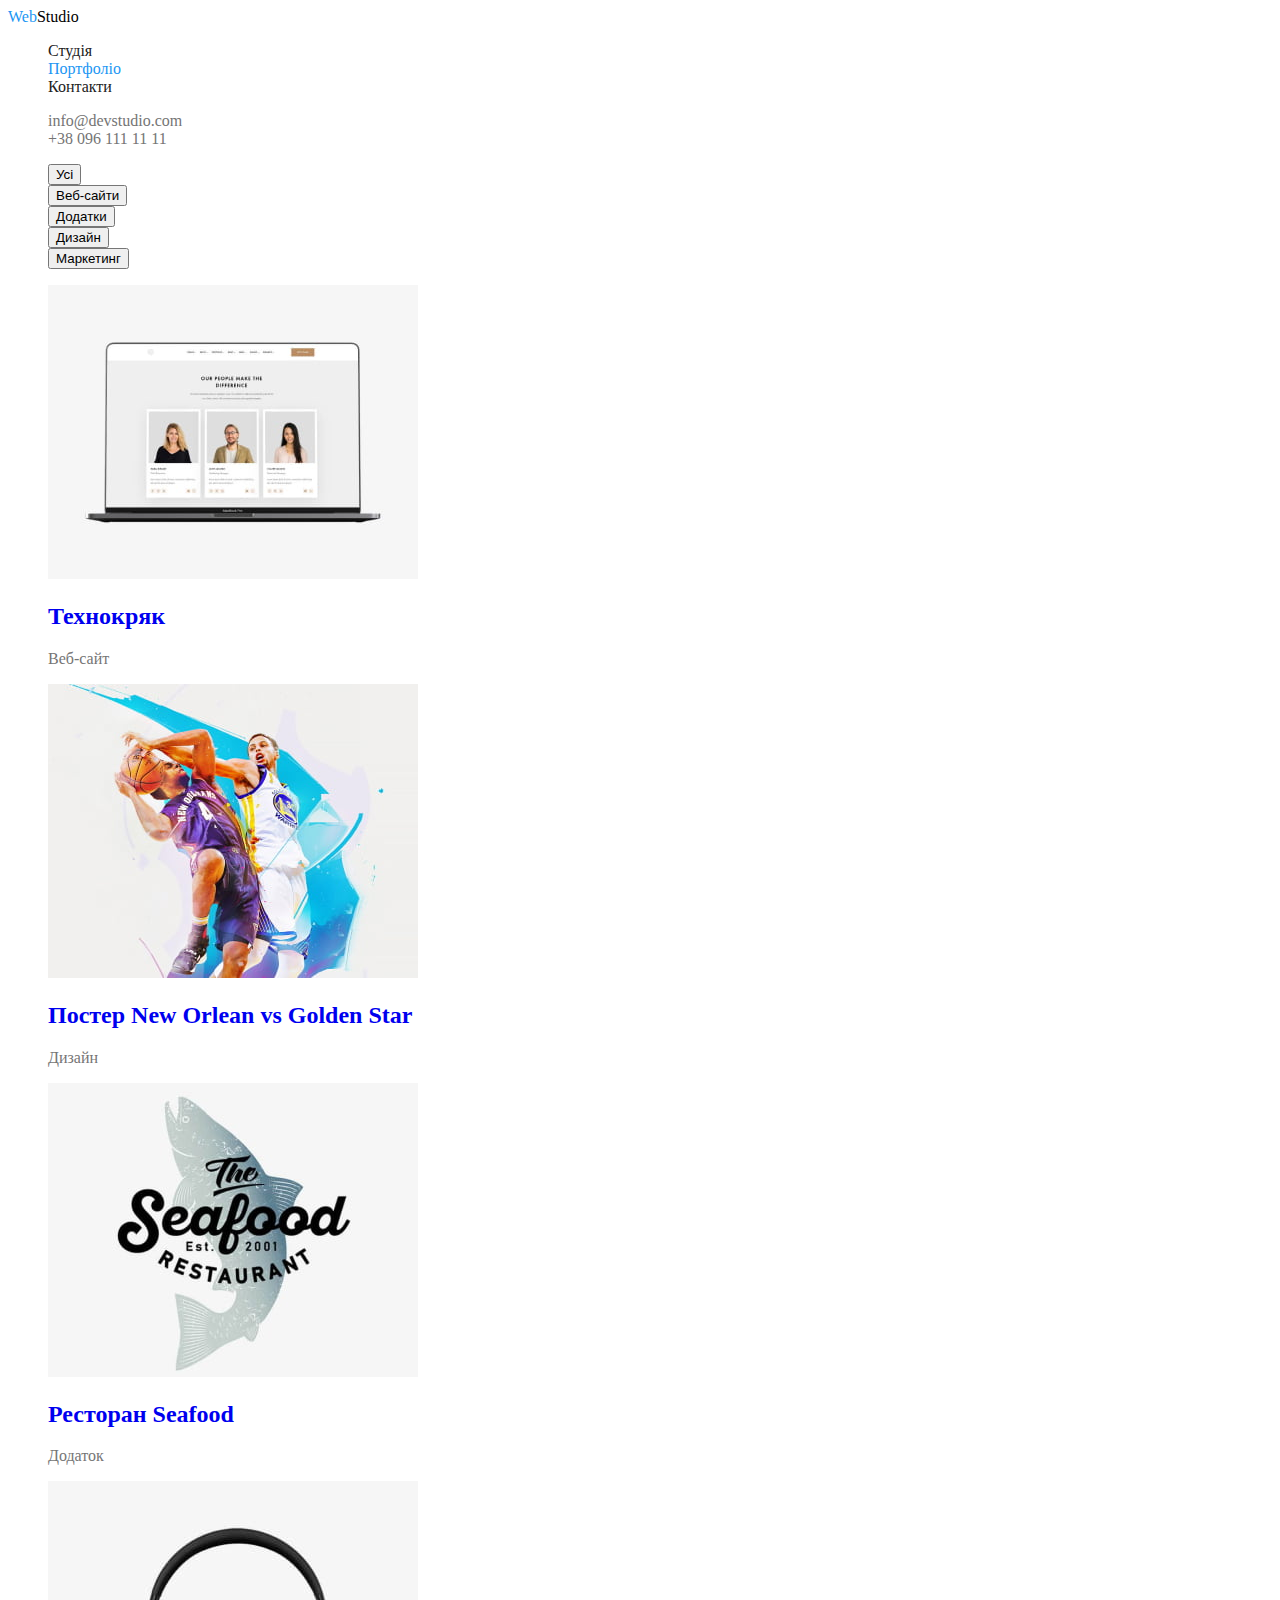
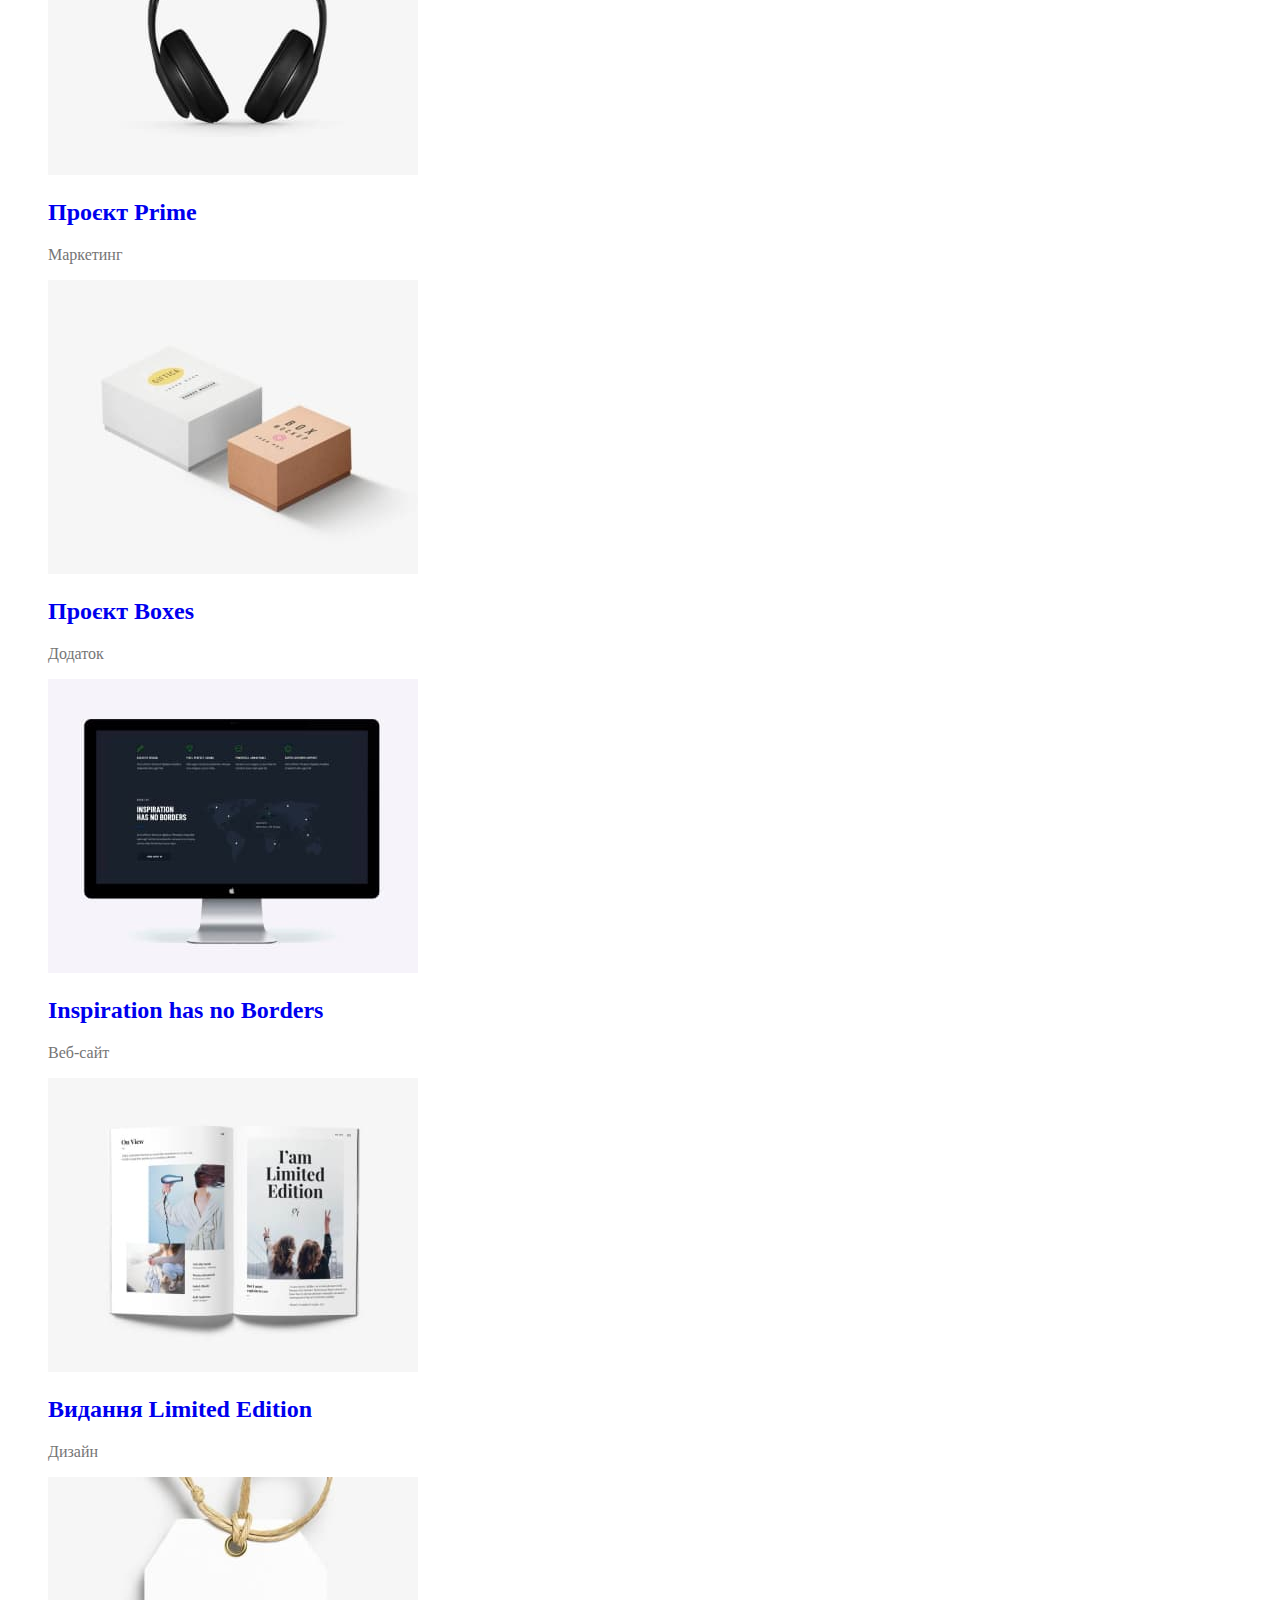
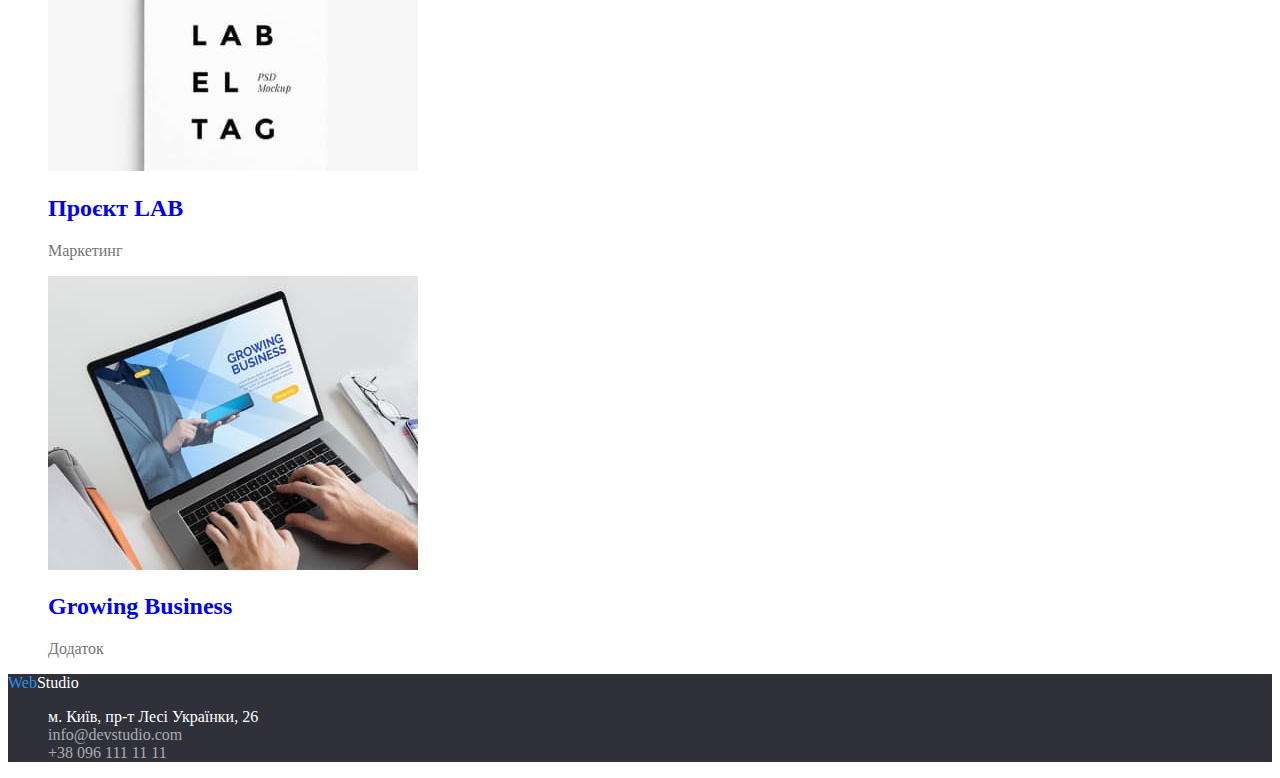
==== portfolio.html @ c9334d9a "Добавляет стили" ====
<!DOCTYPE html>
<html lang="en">
  <head>
    <meta charset="UTF-8" />
    <meta http-equiv="X-UA-Compatible" content="IE=edge" />
    <meta name="viewport" content="width=device-width, initial-scale=1.0" />
    <title>Портфоліо</title>
    <link rel="stylesheet" href="./css/styles.css" />
    <link rel="preconnect" href="https://fonts.googleapis.com" />
    <link rel="preconnect" href="https://fonts.gstatic.com" crossorigin />
    <link
      href="https://fonts.googleapis.com/css2?family=Raleway:wght@700&family=Roboto:wght@400;500;700;900&display=swap"
      rel="stylesheet"
    />
  </head>
  <body>
    <header>
      <a href="./index.html" class="header-logo"
        ><span class="accent">Web</span>Studio</a
      >
      <nav>
        <ul class="site-nav list">
          <li><a href="./index.html" class="link-nav">Студія</a></li>
          <li><a href="./portfolio.html" class="link-nav current">Портфоліо</a></li>
          <li><a href="#address" class="link-nav">Контакти</a></li>
        </ul>
      </nav>
      <ul class="list">
        <li><a href="mailto:info@devstudio.com" class="link-contacts">info@devstudio.com</a></li>
        <li><a href="tel:+380961111111" class="link-contacts">+38 096 111 11 11</a></li>
      </ul>
    </header>
    <main>
      <h1 class="visually-hidden">Портфоліо</h1>
      <ul class="list">
        <li>
          <button type="button">Усі</button>
        </li>
        <li>
          <button type="button">Веб-сайти</button>
        </li>
        <li>
          <button type="button">Додатки</button>
        </li>
        <li>
          <button type="button">Дизайн</button>
        </li>
        <li>
          <button type="button">Маркетинг</button>
        </li>
      </ul>
      <section class="projects">
        <ul class="list">
          <li>
            <a href="" class="link">
              <img
                src="./images/thnokryak.jpg"
                alt="Веб-сайт"
                width="370"
                height="294"
              />
              <h2 class="title">Технокряк</h2>
              <p class="text">Веб-сайт</p>
            </a>
          </li>
          <li>
            <a href="" class="link">
              <img
                src="./images/poster_new_orlean_vs_golden_star.jpg"
                alt="Постер баскетбол"
                width="370"
                height="294"
              />
              <h2 class="title">Постер New Orlean vs Golden Star</h2>
              <p class="text">Дизайн</p>
            </a>
          </li>
          <li>
            <a href="" class="link">
              <img
                src="./images/restaurant_seafood.jpg"
                alt="Ресторан морепродуктів"
                width="370"
                height="294"
              />
              <h2 class="title">Ресторан Seafood</h2>
              <p class="text">Додаток</p>
            </a>
          </li>
          <li>
            <a href="" class="link">
              <img
                src="./images/project_prime.jpg"
                alt="Навушники"
                width="370"
                height="294"
              />
              <h2 class="title">Проєкт Prime</h2>
              <p class="text">Маркетинг</p>
            </a>
          </li>
          <li>
            <a href="" class="link">
              <img
                src="./images/project_boxes.jpg"
                alt="Коробки"
                width="370"
                height="294"
              />
              <h2 class="title">Проєкт Boxes</h2>
              <p class="text">Додаток</p>
            </a>
          </li>
          <li>
            <a href="" class="link">
              <img
                src="./images/inspiration_has_no_borders.jpg"
                alt="Монітор"
                width="370"
                height="294"
              />
              <h2 class="title">Inspiration has no Borders</h2>
              <p class="text">Веб-сайт</p>
            </a>
          </li>
          <li>
            <a href="" class="link">
              <img
                src="./images/edition_limited_edition.jpg"
                alt="Сторінки журналу"
                width="370"
                height="294"
              />
              <h2 class="title">Видання Limited Edition</h2>
              <p class="text">Дизайн</p>
            </a>
          </li>
          <li>
            <a href="" class="link">
              <img
                src="./images/projet_lab.jpg"
                alt="Бірка"
                width="370"
                height="294"
              />
              <h2 class="title">Проєкт LAB</h2>
              <p class="text">Маркетинг</p>
            </a>
          </li>
          <li>
            <a href="" class="link">
              <img
                src="./images/growing_business.jpg"
                alt="Ноутбук"
                width="370"
                height="294"
              />
              <h2 class="title">Growing Business</h2>
              <p class="text">Додаток</p>
            </a>
          </li>
        </ul>
      </section>
    </main>
    <footer class="footer">
      <a href="/goit-markup-hw-01/index.html" class="footer-logo"><span class="accent">Web</span>Studio</a>
      <address id="address" class="address">
        <ul class="list">
          <li>
            <a href="https://goo.gl/maps/zxxZXzN141BjYgjw8" target="_blank" class="address-link"
              >м. Київ, пр-т Лесі Українки, 26</a
            >
          </li>
          <li>
            <a
              href="mailto:info@devstudio.com"
              target="_blank"
              rel="noopener noreferrer"
              class="contacts-link"
              >info@devstudio.com</a
            >
          </li>
          <li><a href="tel:+380961111111" class="contacts-link">+38 096 111 11 11</a></li>
        </ul>
      </address>
    </footer>
  </body>
</html>
---- css/styles.css ----
/* 
Для того щоб ссилка була hover
після visited ставимо visited перед hover
.link {
    text-decoration: none;
    color: #212121;
}
.link:visited {
    color: #212121;
}
.link:hover,
.link:focus {
    color: #2196F3; */

/*
ПЕРЕМЕННАЯ
:root {
    --brand-color:#F5F5F5
}

ЦВЕТ текста
(1-всегда есть основной цвет; 
2-вторичный цвет текста;
3-как минимм один акцент.)

ХОВЕР,ФОКУС основа для ссылок(ФОКУС использется только на
интерактивных елементах(ссылки,кнопки)),(ХОВЕР может
использоватся визде)

.link:hover,
.link:focus {
    color: rgb(250, 0, 0, 10%);(90% цвета использется HEXADECIMAL
ХЕКС и в 10% RGB для прозрачности текста rgb(250, 0, 0, 10%)
} */

/* body {
    background-color: #FFFFFF;
    color:#757575;
} */

/* 
основной цвет текста - #757575;
вторичный цвет текста - #212121;
Хедер - #000000;
вторичный цвет текста - #FFFFFF; 
вторичный цвет текста - rgba(255, 255, 255, 0.6)
(#FFFFFF 60% для футера adress используем rgba);
акцент - #2196F3;
*/

/* Зададим переменню на цвет текста */
:root
--primary-text-color: #757575;
--approach-text-color: #212121;
--portfolio-text-color: #212121;
--projects-text-color: red;
--accentt-color: #2196F3;


body {
    background-color: #FFFFFF;
    color: #757575;
}

/* Добавим общий стиль на списки */
.list {
    list-style: none;
}

/* Логотип хедера */
.header-logo {
    color:#000000 ;
    text-decoration: none;
}
.header-logo .accent {
    color: #2196F3;
}

/* Навигация */
.link-nav {
    text-decoration: none;
    color: #212121;
}
.link-nav:visited {
    color: #212121;
}
.link-nav:hover,
.link-nav:focus {
    color: #2196F3;
}
.site-nav .link-nav.current{
    color: #2196F3;
}

/* Контакты */
.link-contacts {
    text-decoration: none;
    color: #757575;
}
.link-contacts:visited {
    color: #757575;
}
.link-contacts:hover,
.link-contacts:focus {
    color: #2196F3;
}

/* Уникальный контент страницы MAIN */
.main {
    background-color: #FFFFFF;
}

/* Секция "Герой" */
.hero {
    background-color: #2F303A;
}
.hero .title {
    color: #FFFFFF;
}

/*Скрываем нужные заголовки */
.visually-hidden {
    position: absolute;
    white-space: nowrap;
    width: 1px;
    height: 1px;
    overflow: hidden ;
    border: 0;
    padding: 0;
    clip: rect(0 0 0 0);
    clip-path: inset(50%);
    margin: -1px;
}

/* Секция "Подход к работе" */
.approach .title {
    color: #212121;
}

/* Секция "Область занятий" */
.area-​​work .title {
    color: #212121;
}

/* Секция "Команда" */
.teem {
    background-color: #F5F4FA;
}
.teem .title {
    color: #212121;
}
.teem .name {
    color: #212121;
}
.teem .text {
    color: #757575;
}

/* Футер */
.footer {
    background-color: #2F303A;
}
.footer-logo {
    color: #FFFFFF;
    text-decoration: none;
}
.footer-logo .accent {
    color: #2196F3;
}
.footer .address {
    font-style: normal;
}
.footer .address-link {
    text-decoration: none;
    color: #FFFFFF;
}
.footer .contacts-link {
    text-decoration: none;
    color: rgba(255, 255, 255, 0.6);
}

/* Страница ПОРТФОЛИО секция проекты */
.projects .link {
    text-decoration: none;
}
.projects .title {
    color: var(--projects-text-color);
}
.projects .text {
    color: #757575;
}
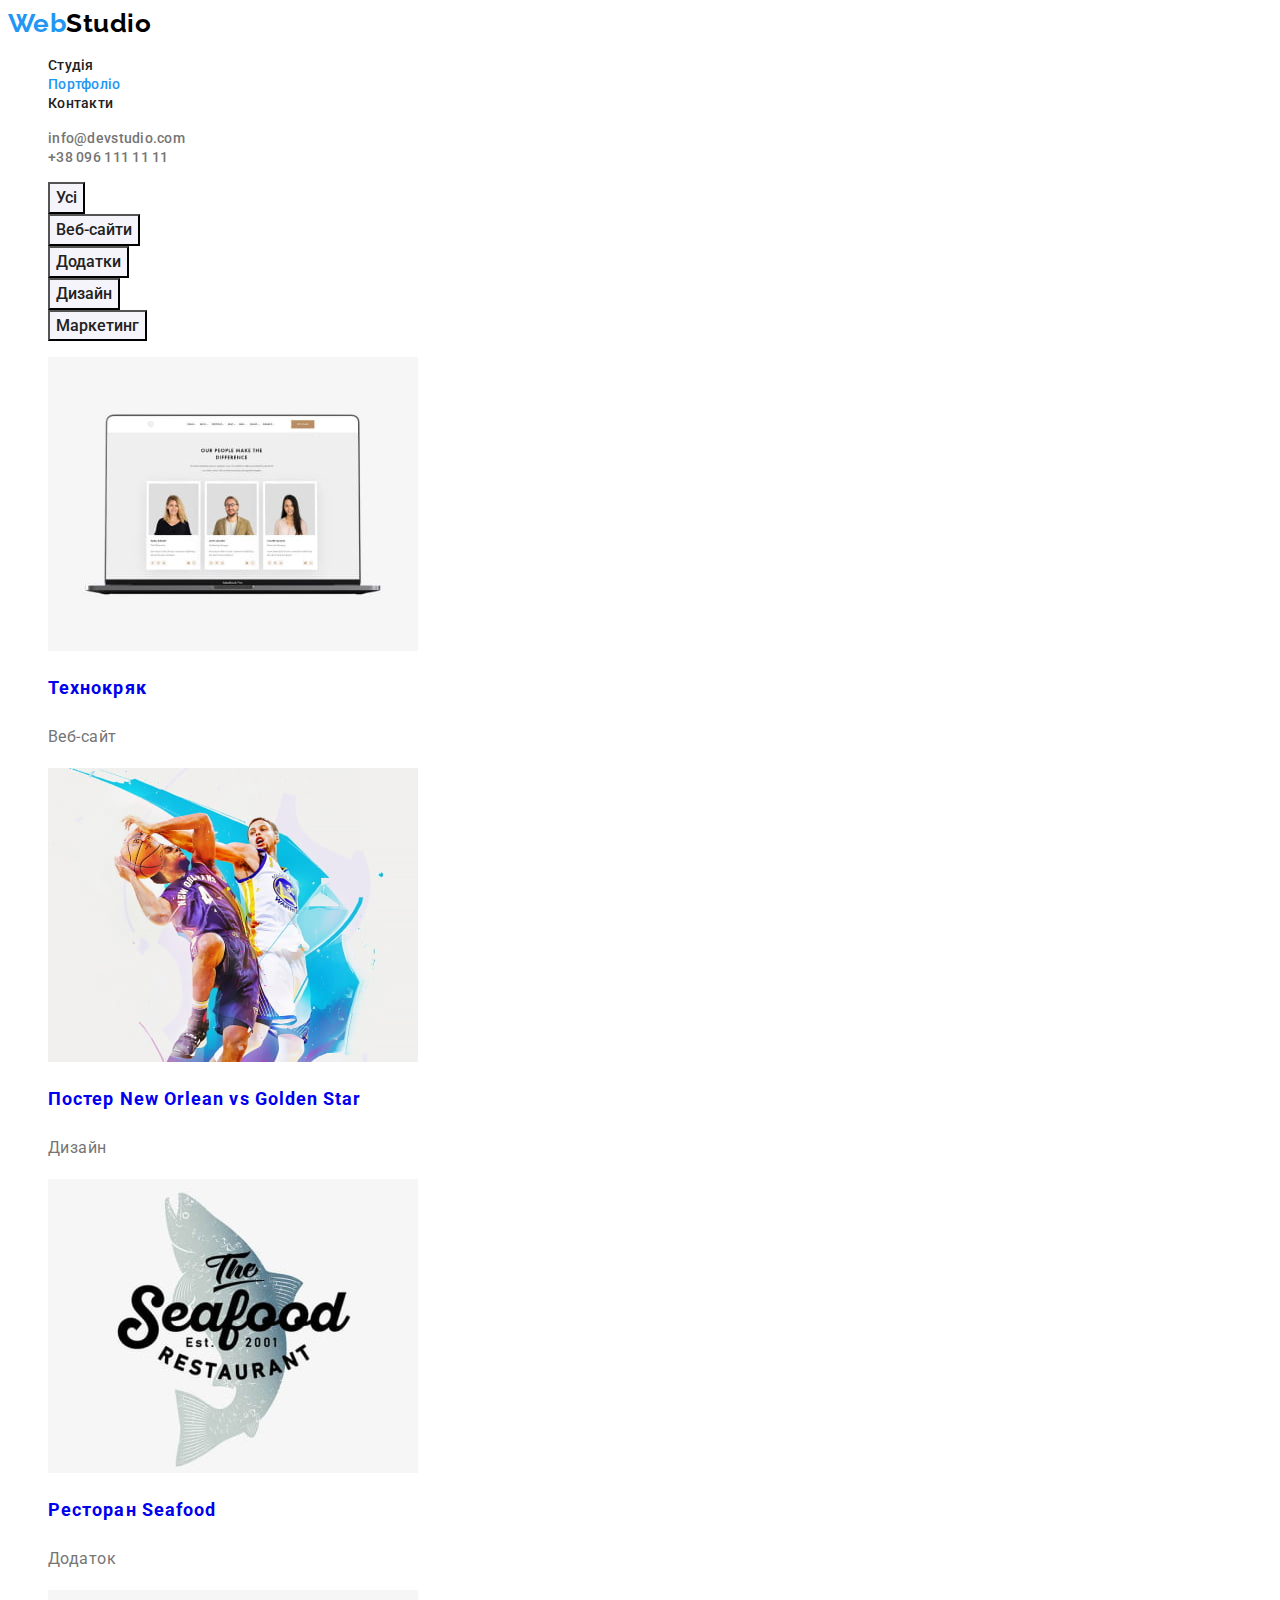
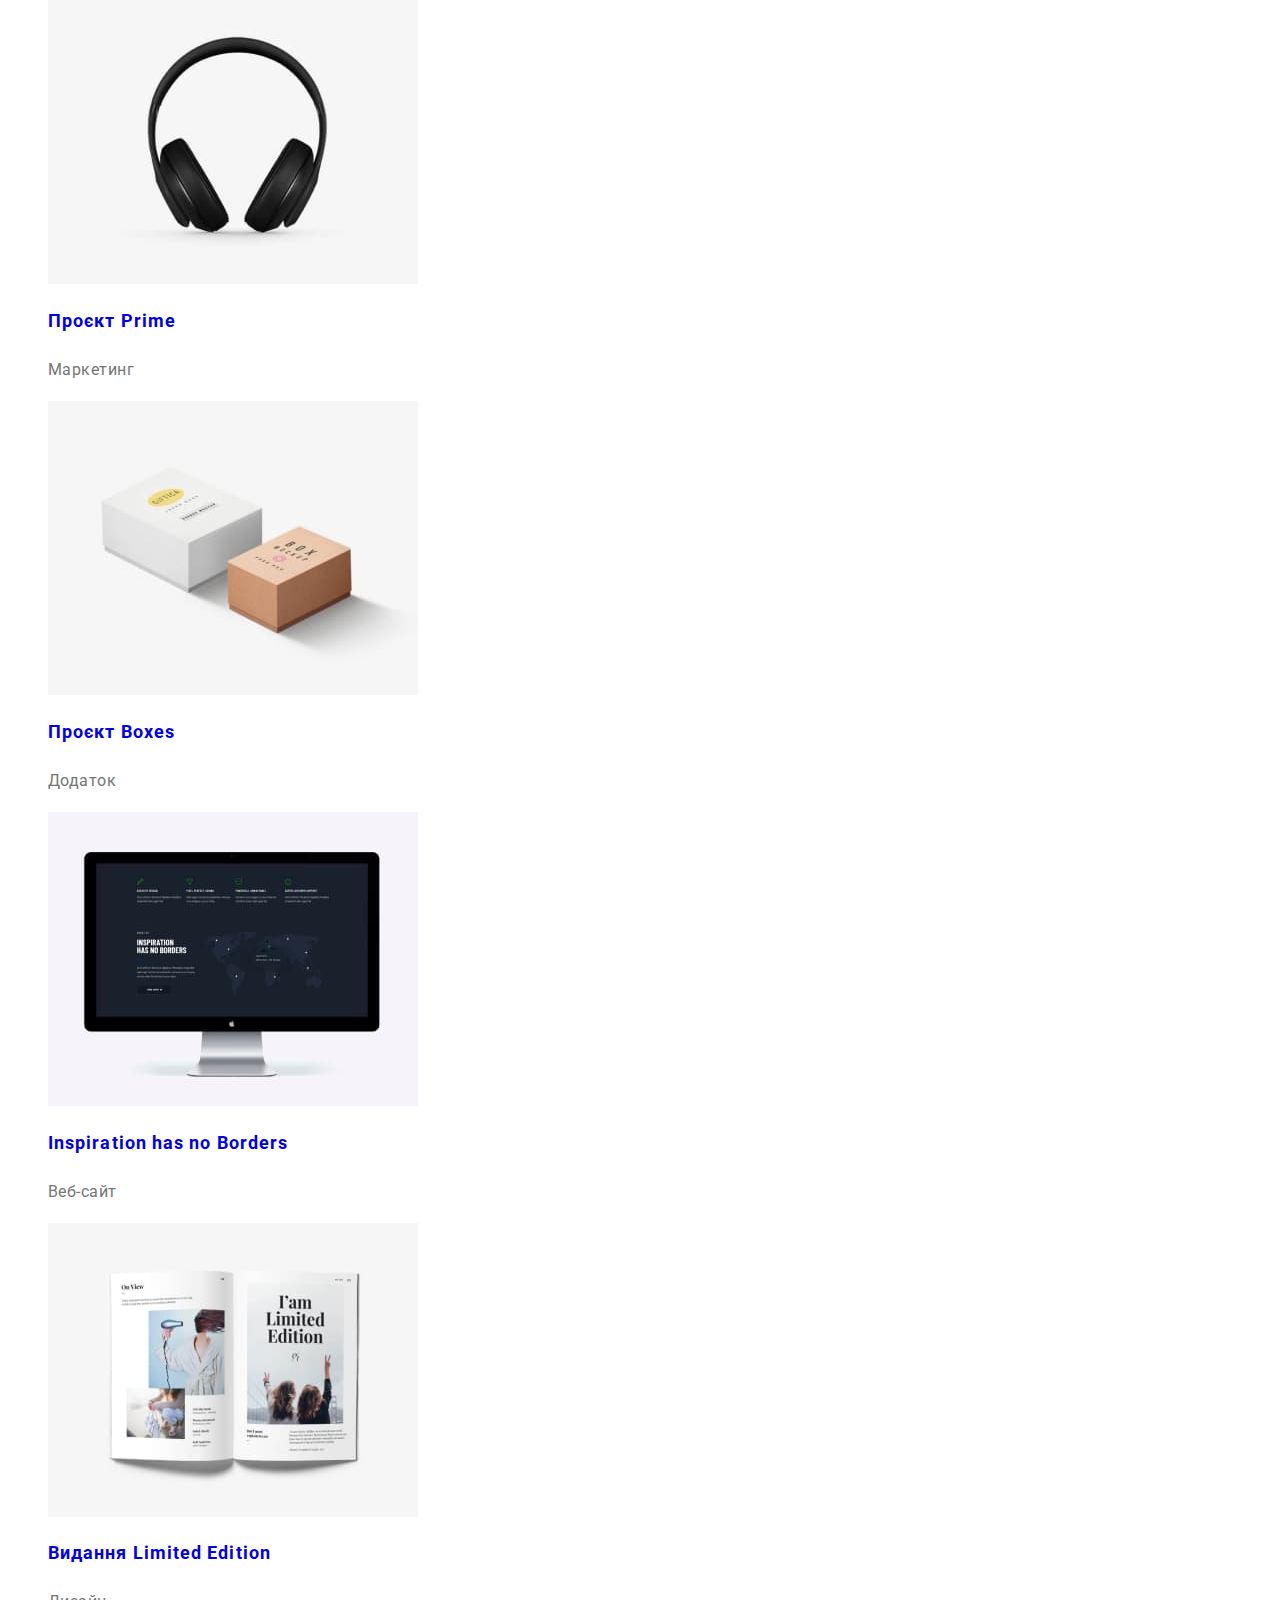
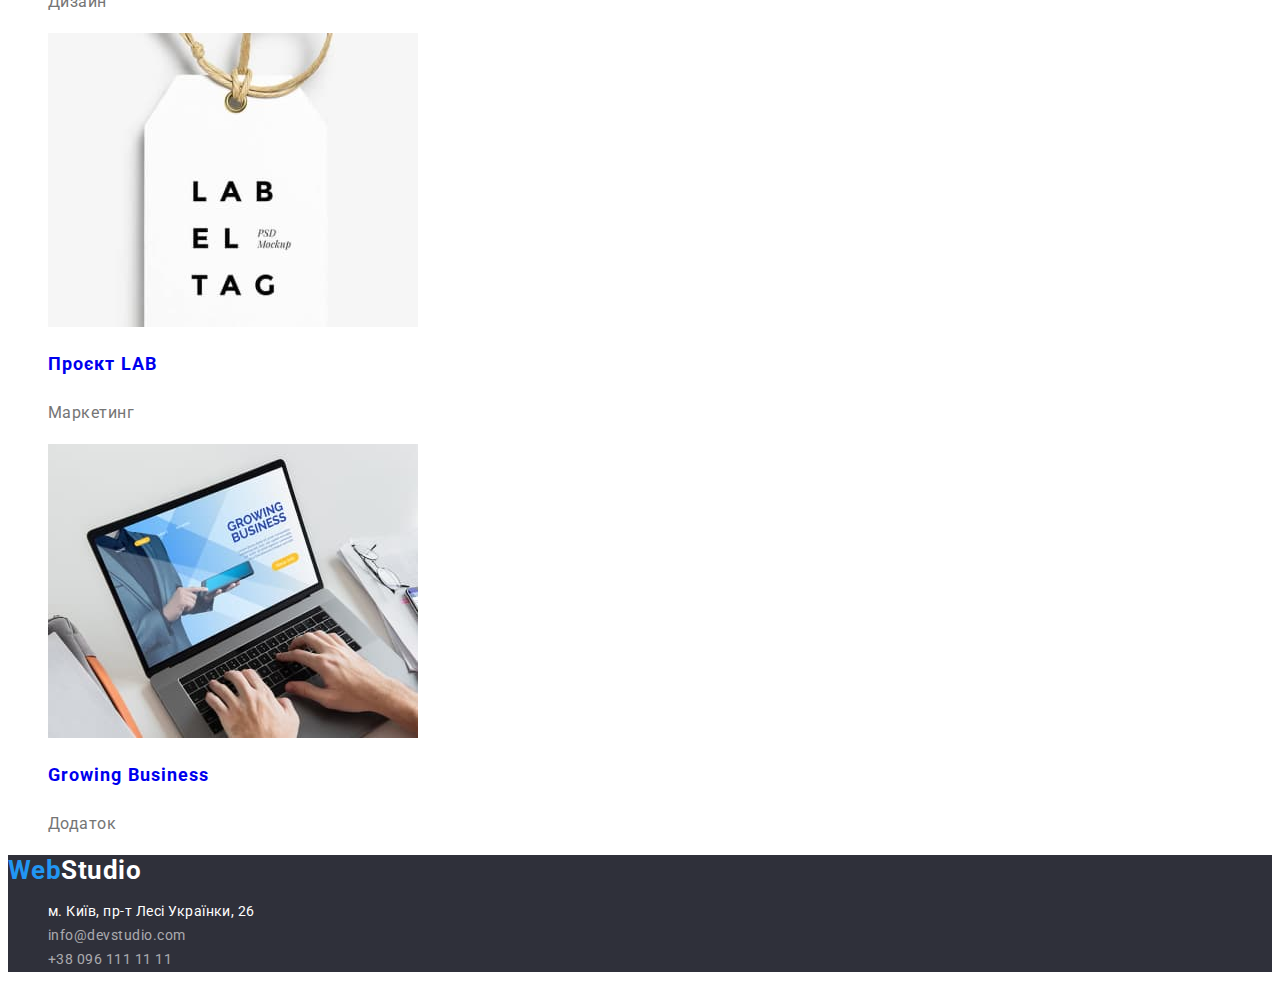
==== commit 35e80cc9: "Добавляет стили" ====
--- a/portfolio.html
+++ b/portfolio.html
@@ -21,32 +21,42 @@
       <nav>
         <ul class="site-nav list">
           <li><a href="./index.html" class="link-nav">Студія</a></li>
-          <li><a href="./portfolio.html" class="link-nav current">Портфоліо</a></li>
+          <li>
+            <a href="./portfolio.html" class="link-nav current">Портфоліо</a>
+          </li>
           <li><a href="#address" class="link-nav">Контакти</a></li>
         </ul>
       </nav>
       <ul class="list">
-        <li><a href="mailto:info@devstudio.com" class="link-contacts">info@devstudio.com</a></li>
-        <li><a href="tel:+380961111111" class="link-contacts">+38 096 111 11 11</a></li>
+        <li>
+          <a href="mailto:info@devstudio.com" class="link-contacts"
+            >info@devstudio.com</a
+          >
+        </li>
+        <li>
+          <a href="tel:+380961111111" class="link-contacts"
+            >+38 096 111 11 11</a
+          >
+        </li>
       </ul>
     </header>
     <main>
       <h1 class="visually-hidden">Портфоліо</h1>
       <ul class="list">
         <li>
-          <button type="button">Усі</button>
-        </li>
-        <li>
-          <button type="button">Веб-сайти</button>
-        </li>
-        <li>
-          <button type="button">Додатки</button>
-        </li>
-        <li>
-          <button type="button">Дизайн</button>
-        </li>
-        <li>
-          <button type="button">Маркетинг</button>
+          <button type="button" class="projects-button">Усі</button>
+        </li>
+        <li>
+          <button type="button" class="projects-button">Веб-сайти</button>
+        </li>
+        <li>
+          <button type="button" class="projects-button">Додатки</button>
+        </li>
+        <li>
+          <button type="button" class="projects-button">Дизайн</button>
+        </li>
+        <li>
+          <button type="button" class="projects-button">Маркетинг</button>
         </li>
       </ul>
       <section class="projects">
@@ -163,11 +173,16 @@
       </section>
     </main>
     <footer class="footer">
-      <a href="/goit-markup-hw-01/index.html" class="footer-logo"><span class="accent">Web</span>Studio</a>
+      <a href="/goit-markup-hw-01/index.html" class="footer-logo"
+        ><span class="accent">Web</span>Studio</a
+      >
       <address id="address" class="address">
         <ul class="list">
           <li>
-            <a href="https://goo.gl/maps/zxxZXzN141BjYgjw8" target="_blank" class="address-link"
+            <a
+              href="https://goo.gl/maps/zxxZXzN141BjYgjw8"
+              target="_blank"
+              class="address-link"
               >м. Київ, пр-т Лесі Українки, 26</a
             >
           </li>
@@ -180,7 +195,11 @@
               >info@devstudio.com</a
             >
           </li>
-          <li><a href="tel:+380961111111" class="contacts-link">+38 096 111 11 11</a></li>
+          <li>
+            <a href="tel:+380961111111" class="contacts-link"
+              >+38 096 111 11 11</a
+            >
+          </li>
         </ul>
       </address>
     </footer>
--- a/css/styles.css
+++ b/css/styles.css
@@ -1,121 +1,110 @@
-/* 
-Для того щоб ссилка була hover
-після visited ставимо visited перед hover
-.link {
-    text-decoration: none;
-    color: #212121;
-}
-.link:visited {
-    color: #212121;
-}
-.link:hover,
-.link:focus {
-    color: #2196F3; */
-
-/*
-ПЕРЕМЕННАЯ
+/* Зададим переменню на цвет текста */
 :root {
-    --brand-color:#F5F5F5
-}
-
-ЦВЕТ текста
-(1-всегда есть основной цвет; 
-2-вторичный цвет текста;
-3-как минимм один акцент.)
-
-ХОВЕР,ФОКУС основа для ссылок(ФОКУС использется только на
-интерактивных елементах(ссылки,кнопки)),(ХОВЕР может
-использоватся визде)
-
-.link:hover,
-.link:focus {
-    color: rgb(250, 0, 0, 10%);(90% цвета использется HEXADECIMAL
-ХЕКС и в 10% RGB для прозрачности текста rgb(250, 0, 0, 10%)
-} */
-
-/* body {
-    background-color: #FFFFFF;
-    color:#757575;
-} */
-
-/* 
-основной цвет текста - #757575;
-вторичный цвет текста - #212121;
-Хедер - #000000;
-вторичный цвет текста - #FFFFFF; 
-вторичный цвет текста - rgba(255, 255, 255, 0.6)
-(#FFFFFF 60% для футера adress используем rgba);
-акцент - #2196F3;
-*/
-
-/* Зададим переменню на цвет текста */
-:root
+--primary-background-color: #FFFFFF;
+--hero-footer-background-color: #2F303A;
+--second-background-color: #F5F4FA;
+--white-text-color: #FFFFFF;
 --primary-text-color: #757575;
---approach-text-color: #212121;
---portfolio-text-color: #212121;
---projects-text-color: red;
+--primary-header-logo: #000000;
+--primary-title-color: #212121;
 --accentt-color: #2196F3;
-
-
+}
 body {
-    background-color: #FFFFFF;
-    color: #757575;
-}
-
-/* Добавим общий стиль на списки */
+    background-color: var(--primary-background-color);
+    color: var(--primary-text-color);
+    font-family: Roboto, sans-serif;
+    letter-spacing: 0.03em;
+}
+
+/* Добавим общий стиль на списки, кнопки*/
 .list {
     list-style: none;
 }
+/* По умолчанию кнопки не унаследуют шрифт от предков
+по этому ставим кнопке font-family: inherit; (явно унаследуй что-то) */
+button {
+    font-family: inherit;
+}
 
 /* Логотип хедера */
 .header-logo {
-    color:#000000 ;
-    text-decoration: none;
+    color:var(--primary-header-logo) ;
+    text-decoration: none;
+    font-family: Raleway, sans-serif;
+    font-weight: 700;
+    font-size: 26px;
+    line-height: 1.19;
 }
 .header-logo .accent {
-    color: #2196F3;
+    color: var(--accentt-color);
 }
 
 /* Навигация */
 .link-nav {
     text-decoration: none;
-    color: #212121;
+    color: var(--primary-title-color);
+    font-weight: 500;
+    font-size: 14px;
+    line-height: 1.14;
+    letter-spacing: 0.02em;
 }
 .link-nav:visited {
-    color: #212121;
+    color: var(--primary-title-color);
 }
 .link-nav:hover,
 .link-nav:focus {
-    color: #2196F3;
+    color: var(--accentt-color);
 }
 .site-nav .link-nav.current{
-    color: #2196F3;
+    color: var(--accentt-color);
 }
 
 /* Контакты */
 .link-contacts {
     text-decoration: none;
-    color: #757575;
+    color: var(--primary-text-color);
+    font-weight: 500;
+    font-size: 14px;
+    line-height: 1.14;
+    letter-spacing: 0.02em;
 }
 .link-contacts:visited {
-    color: #757575;
+    color: var(--primary-text-color);
 }
 .link-contacts:hover,
 .link-contacts:focus {
-    color: #2196F3;
+    color: var(--accentt-color);
 }
 
 /* Уникальный контент страницы MAIN */
 .main {
-    background-color: #FFFFFF;
+    background-color: var(--primary-background-color);
 }
 
 /* Секция "Герой" */
 .hero {
-    background-color: #2F303A;
+    background-color: var(--hero-footer-background-color);
 }
 .hero .title {
-    color: #FFFFFF;
+    color: var(--white-text-color);
+    font-weight: 900;
+    font-size: 44px;
+    line-height: 1.36;
+    text-align: center;
+    letter-spacing: 0.06em;
+    text-transform: uppercase;
+}
+.hero-button {
+    font-weight: 700;
+    font-size: 16px;
+    line-height: 1.88;
+    display: flex;
+    align-items: center;
+    text-align: center;
+    letter-spacing: 0.06em;
+    color: var(--white-text-color);
+    background-color:  var(--accentt-color);
+    cursor: pointer
 }
 
 /*Скрываем нужные заголовки */
@@ -134,58 +123,105 @@
 
 /* Секция "Подход к работе" */
 .approach .title {
-    color: #212121;
-}
-
-/* Секция "Область занятий" */
-.area-​​work .title {
-    color: #212121;
-}
-
+    color: var(--primary-title-color);
+    font-size: 14px;
+    line-height: 1.14;
+    text-transform: uppercase;
+}
+.approach .text {
+    font-size: 14px;
+    line-height: 1.71;
+}
+
+/* Секция Заголовок "Область занятий", Команда */
+.area-​​work .title,
+.teem .title {
+    color: var(--primary-title-color);
+    font-size: 36px;
+    line-height: 1.17;
+    text-align: center;
+}
 /* Секция "Команда" */
 .teem {
-    background-color: #F5F4FA;
-}
-.teem .title {
-    color: #212121;
+    background-color: var(--second-background-color);
+}
+.card{
+    background-color: var(--primary-background-color);
 }
 .teem .name {
-    color: #212121;
+    color: var(--primary-title-color);
+    font-weight: 500;
+    font-size: 16px;
+    line-height: 1.19;
+    text-align: center;
 }
 .teem .text {
-    color: #757575;
+    color:var(--primary-text-color);
+    font-size: 16px;
+    line-height: 1.19;
+    text-align: center;
 }
 
 /* Футер */
 .footer {
-    background-color: #2F303A;
+    background-color: var(--hero-footer-background-color);
 }
 .footer-logo {
-    color: #FFFFFF;
+    font-family: 'Raleway' sans-serif;
+    font-weight: 700;
+    font-size: 26px;
+    line-height: 1.19;
+    color: var(--white-text-color);
     text-decoration: none;
 }
 .footer-logo .accent {
-    color: #2196F3;
+    color: var(--accentt-color);
 }
 .footer .address {
     font-style: normal;
+    font-size: 14px;
+    line-height: 1.71;
 }
 .footer .address-link {
     text-decoration: none;
-    color: #FFFFFF;
+    color: var(--white-text-color);
 }
 .footer .contacts-link {
     text-decoration: none;
     color: rgba(255, 255, 255, 0.6);
 }
+.footer .contacts-link:hover,
+.footer .contacts-link:focus {
+    color: var(--accentt-color);
+}
 
 /* Страница ПОРТФОЛИО секция проекты */
+.projects-button {
+    font-weight: 500;
+    font-size: 16px;
+    line-height: 1.62;
+    text-align: center;
+    color: var(--primary-title-color);
+    background-color: var(--second-background-color);
+    cursor: pointer
+}
+.projects-button:hover,
+.projects-button:focus {
+    color: var(--white-text-color);
+    background-color:  var(--accentt-color);
+}
+
 .projects .link {
     text-decoration: none;
 }
 .projects .title {
     color: var(--projects-text-color);
+    font-size: 18px;
+    line-height: 2;
+    letter-spacing: 0.06em;
 }
 .projects .text {
-    color: #757575;
-}
+    color: var(--primary-text-color);
+    font-size: 16px;
+    line-height: 1.87;
+}
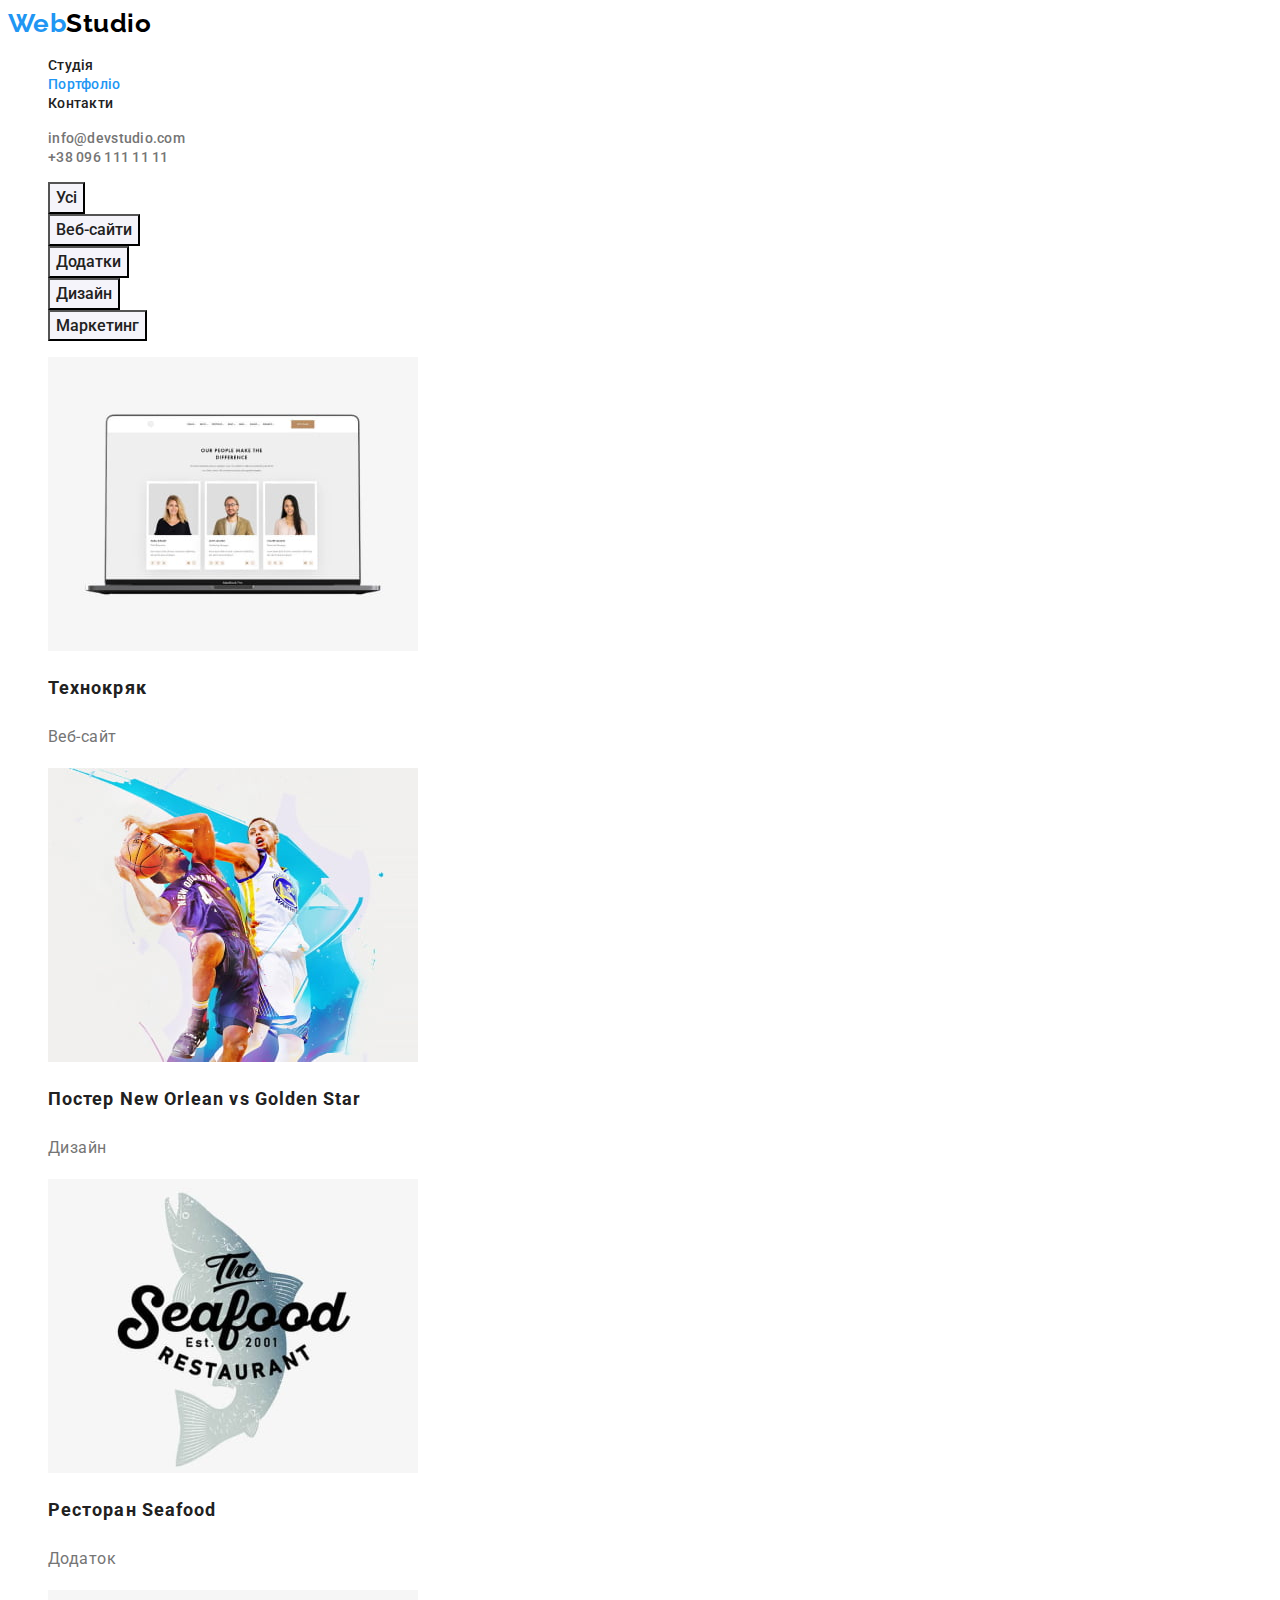
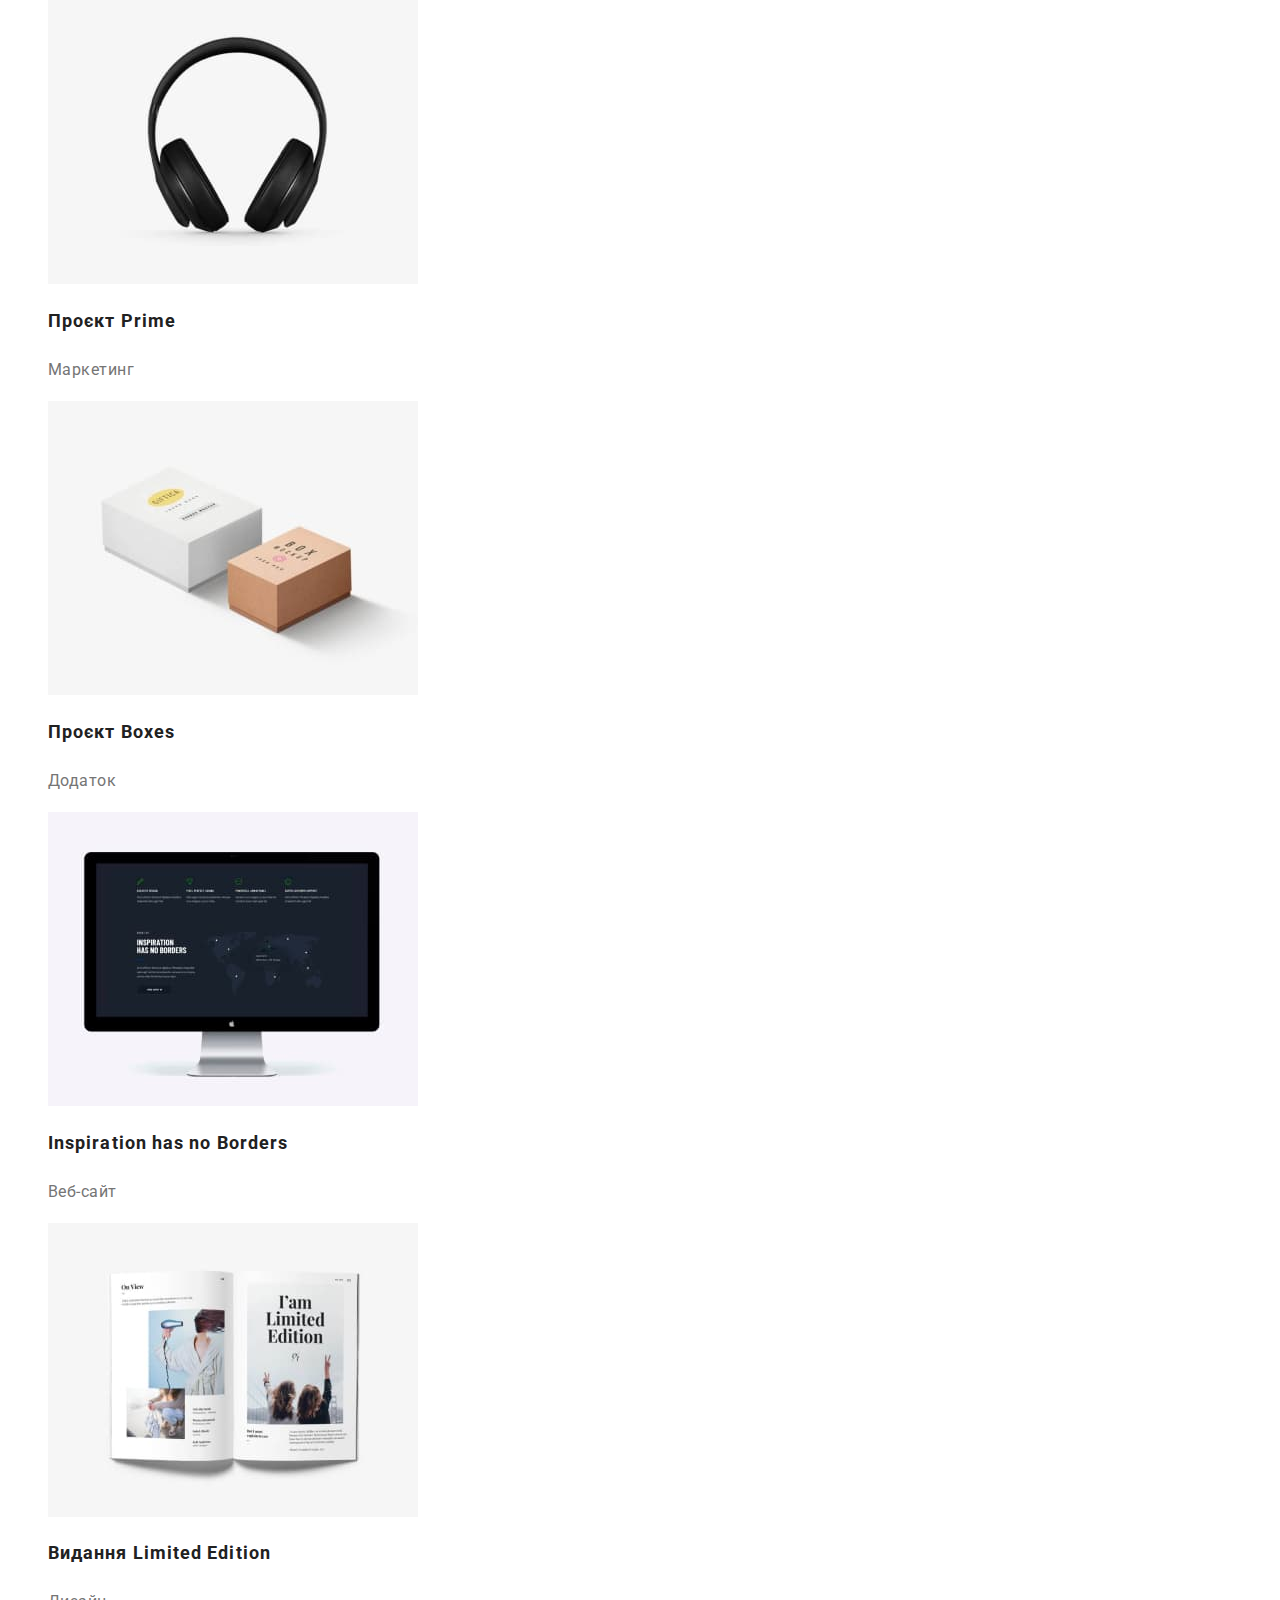
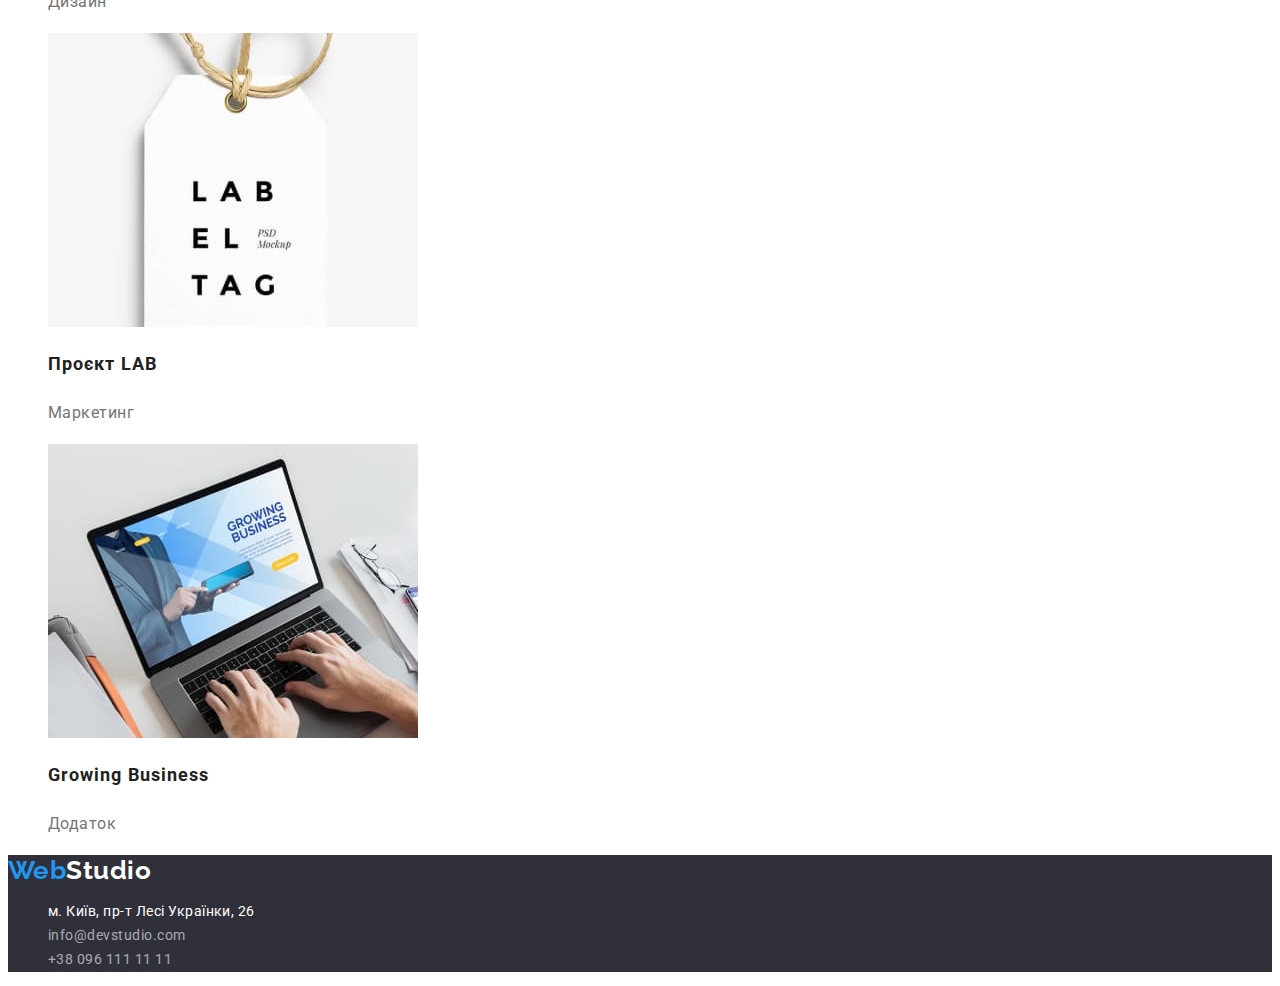
==== commit ad77e4fa: "Підключає sans-serif в footer" ====
--- a/portfolio.html
+++ b/portfolio.html
@@ -42,24 +42,24 @@
     </header>
     <main>
       <h1 class="visually-hidden">Портфоліо</h1>
-      <ul class="list">
-        <li>
-          <button type="button" class="projects-button">Усі</button>
-        </li>
-        <li>
-          <button type="button" class="projects-button">Веб-сайти</button>
-        </li>
-        <li>
-          <button type="button" class="projects-button">Додатки</button>
-        </li>
-        <li>
-          <button type="button" class="projects-button">Дизайн</button>
-        </li>
-        <li>
-          <button type="button" class="projects-button">Маркетинг</button>
-        </li>
-      </ul>
       <section class="projects">
+        <ul class="list">
+          <li>
+            <button type="button" class="projects-button">Усі</button>
+          </li>
+          <li>
+            <button type="button" class="projects-button">Веб-сайти</button>
+          </li>
+          <li>
+            <button type="button" class="projects-button">Додатки</button>
+          </li>
+          <li>
+            <button type="button" class="projects-button">Дизайн</button>
+          </li>
+          <li>
+            <button type="button" class="projects-button">Маркетинг</button>
+          </li>
+        </ul>
         <ul class="list">
           <li>
             <a href="" class="link">
--- a/css/styles.css
+++ b/css/styles.css
@@ -167,7 +167,7 @@
     background-color: var(--hero-footer-background-color);
 }
 .footer-logo {
-    font-family: 'Raleway' sans-serif;
+    font-family: Raleway, sans-serif;
     font-weight: 700;
     font-size: 26px;
     line-height: 1.19;
@@ -215,7 +215,7 @@
     text-decoration: none;
 }
 .projects .title {
-    color: var(--projects-text-color);
+    color: var(--primary-title-color);
     font-size: 18px;
     line-height: 2;
     letter-spacing: 0.06em;
@@ -225,3 +225,4 @@
     font-size: 16px;
     line-height: 1.87;
 }
+
